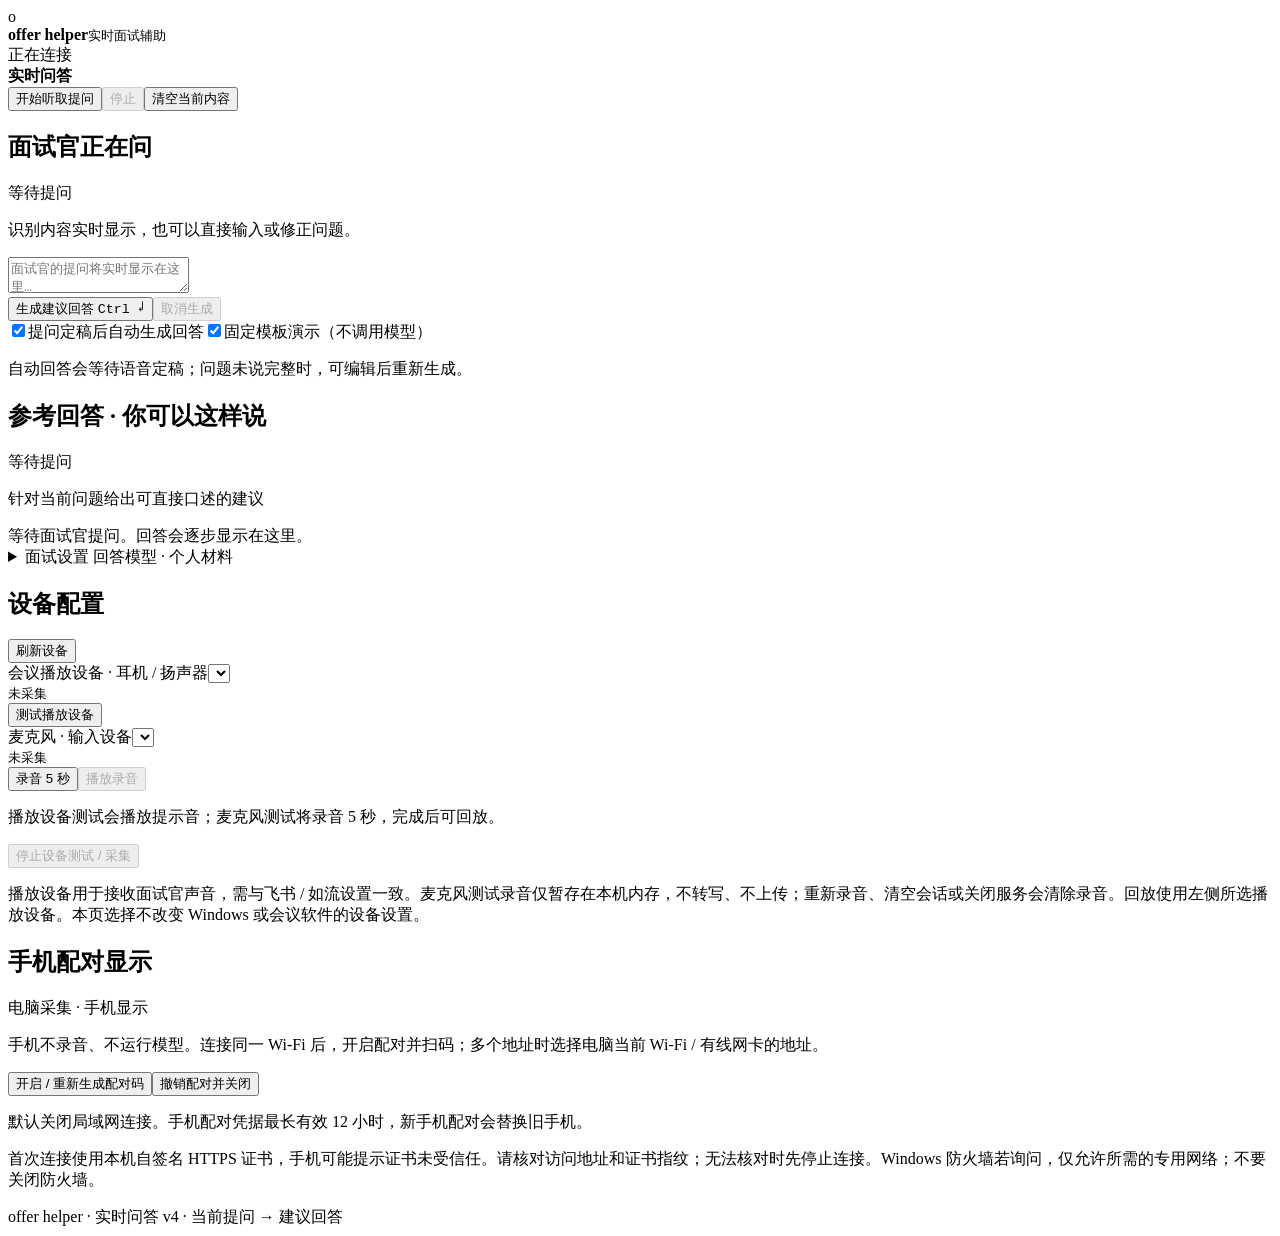
==== web/index.html @ fb1934cd "Initial commit" ====
<!doctype html><html lang="zh-CN"><head><meta charset="utf-8"><meta name="viewport" content="width=device-width,initial-scale=1"><title>offer helper</title><link rel="stylesheet" href="/static/style.css?v=devices-5"></head><body>
<header><div class="brand"><span class="logo">o</span><div><strong>offer helper</strong><small>实时面试辅助</small></div></div><div class="connection-group"><span id="connection" class="badge">正在连接</span></div></header>
<main><div id="notice" role="status" hidden></div>
<section class="live-bar"><div><span class="live-dot"></span><strong>实时问答</strong><span id="services" class="muted"></span></div><div class="toolbar"><button id="start">开始听取提问</button><button id="stop" class="quiet" disabled>停止</button><button id="reset" class="quiet">清空当前内容</button></div></section>
<div class="focus-workspace"><section class="card question-card"><div class="section-heading"><h2>面试官正在问</h2><span id="questionStatus" class="badge subtle">等待提问</span></div><p class="hint">识别内容实时显示，也可以直接输入或修正问题。</p>
<textarea id="question" class="question" aria-label="当前面试问题" placeholder="面试官的提问将实时显示在这里…

也可以输入一个问题，体验回答演示。" maxlength="8000"></textarea>
<div class="toolbar"><button id="generate">生成建议回答 <kbd>Ctrl ↵</kbd></button><button id="cancel" class="quiet" disabled>取消生成</button></div>
<label class="check"><input id="autoAnswer" type="checkbox" checked>提问定稿后自动生成回答</label><label class="check"><input id="demo" type="checkbox" checked>固定模板演示（不调用模型）</label>
<p class="hint">自动回答会等待语音定稿；问题未说完整时，可编辑后重新生成。</p>
</section><section class="card answer-card"><div class="section-heading"><h2>参考回答 · 你可以这样说</h2><span id="answerStatus" class="badge subtle">等待提问</span></div><p id="answerFor" class="answer-for">针对当前问题给出可直接口述的建议</p><div id="answer" class="answer" aria-live="polite">等待面试官提问。回答会逐步显示在这里。</div></section></div>
<details class="settings-drawer"><summary>面试设置 <span>回答模型 · 个人材料</span></summary>
<section class="card model-settings"><div class="section-heading"><h2>回答模型设置</h2><span id="modelCurrent" class="badge subtle">正在读取</span></div>
<p class="hint">语音转文字：Paraformer（在 .env 中配置）。以下设置只决定由哪个模型回答问题；修改后点击保存，下次生成立即生效。</p>
<div class="model-grid"><label>模型名称<input id="modelName" type="text" placeholder="例如 qwen-plus，填写服务商提供的模型 ID" maxlength="200"></label><label>接口基础地址<input id="modelUrl" type="url" placeholder="https://服务地址/v1" maxlength="1000"></label></div>
<label>API Key<input id="modelKey" type="password" autocomplete="off" placeholder="未配置；请在本机输入，不需要发到聊天里"></label>
<p class="hint">接口需兼容 Chat Completions 流式输出。相同地址下密钥留空保留原值；更换地址时旧密钥不会沿用。</p>
<div class="toolbar"><label class="check"><input id="modelRemember" type="checkbox">保存到本机（含密钥，明文文件；不勾选则仅本次运行）</label><label class="check"><input id="modelClearKey" type="checkbox">清除密钥</label><button id="saveModel" class="secondary">保存模型设置</button></div><p id="modelFeedback" role="status" class="hint">未勾选保存到本机时，重启会恢复本机已保存配置或 .env 默认值。固定模板演示不会调用任何模型。</p></section>
<section class="card profile"><div class="section-heading"><h2><span>04</span> 个人材料与岗位</h2><span class="muted">仅保留在当前页面；生成时发送给模型</span></div><textarea id="profile" placeholder="粘贴简历要点、真实项目经历、岗位描述。未提供的经历和数字不会被当作事实补全。" maxlength="24000"></textarea></section></details><section class="card device-panel"><div class="section-heading"><h2>设备配置</h2><button id="refresh" class="quiet">刷新设备</button></div><div class="device-grid"><div><label>会议播放设备 · 耳机 / 扬声器<select id="remoteDevice"></select></label><div class="meter"><i id="remoteMeter"></i></div><small id="remoteStatus">未采集</small><div class="toolbar"><button id="meter" class="secondary">测试播放设备</button></div></div><div><label>麦克风 · 输入设备<select id="selfDevice"></select></label><div class="meter green"><i id="selfMeter"></i></div><small id="selfStatus">未采集</small><div class="toolbar"><button id="micTest" class="secondary">录音 5 秒</button><button id="micReplay" class="secondary" disabled>播放录音</button></div></div></div><p id="testFeedback" class="hint" role="status" aria-live="polite">播放设备测试会播放提示音；麦克风测试将录音 5 秒，完成后可回放。</p><div class="toolbar"><button id="deviceStop" class="quiet" disabled>停止设备测试 / 采集</button></div><p class="hint">播放设备用于接收面试官声音，需与飞书 / 如流设置一致。麦克风测试录音仅暂存在本机内存，不转写、不上传；重新录音、清空会话或关闭服务会清除录音。回放使用左侧所选播放设备。本页选择不改变 Windows 或会议软件的设备设置。</p></section><section class="card device-panel"><div class="section-heading"><h2>手机配对显示</h2><span class="badge">电脑采集 · 手机显示</span></div><p class="hint">手机不录音、不运行模型。连接同一 Wi-Fi 后，开启配对并扫码；多个地址时选择电脑当前 Wi-Fi / 有线网卡的地址。</p><div class="toolbar"><button id="pairEnable">开启 / 重新生成配对码</button><button id="pairDisable" class="quiet">撤销配对并关闭</button></div><p id="pairStatus" role="status">默认关闭局域网连接。手机配对凭据最长有效 12 小时，新手机配对会替换旧手机。</p><div id="pairLinks" class="pair-links"></div><p class="hint">首次连接使用本机自签名 HTTPS 证书，手机可能提示证书未受信任。请核对访问地址和证书指纹；无法核对时先停止连接。Windows 防火墙若询问，仅允许所需的专用网络；不要关闭防火墙。</p><p id="pairFingerprint" class="hint fingerprint"></p></section><footer>offer helper · 实时问答 v4 · 当前提问 → 建议回答</footer></main><script src="/static/app.js?v=devices-5"></script><script src="/static/pairing.js?v=1"></script></body></html>
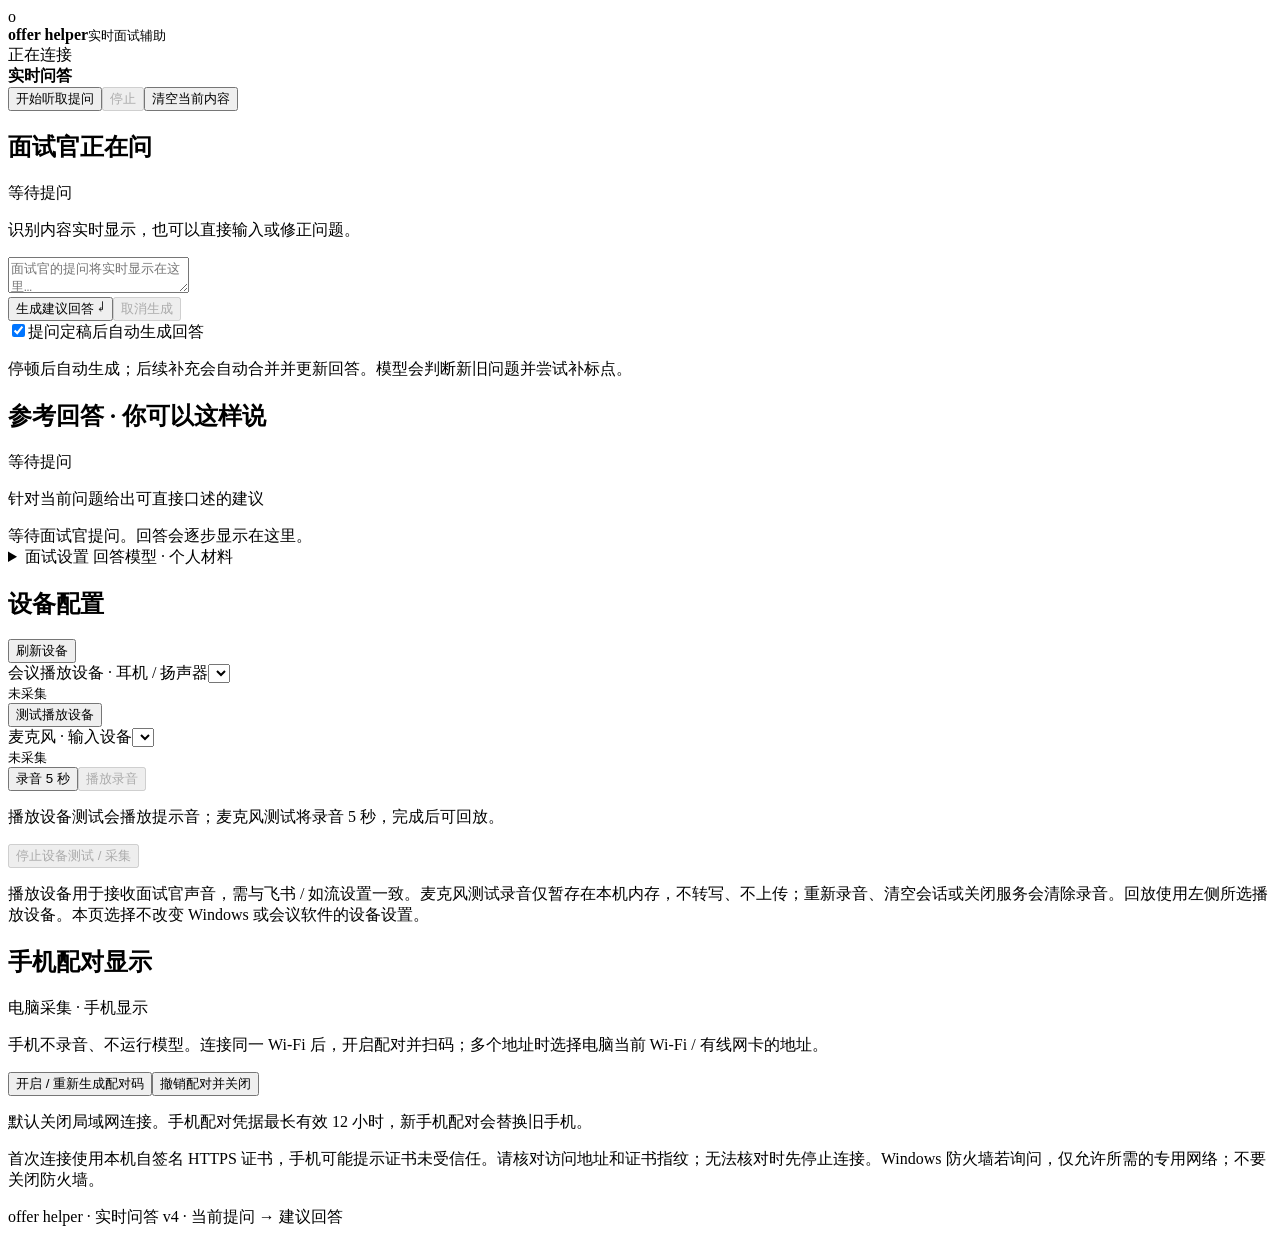
==== commit bde15110: "Improve automatic question segmentation and update documentation" ====
--- a/web/index.html
+++ b/web/index.html
@@ -5,16 +5,16 @@
 <div class="focus-workspace"><section class="card question-card"><div class="section-heading"><h2>面试官正在问</h2><span id="questionStatus" class="badge subtle">等待提问</span></div><p class="hint">识别内容实时显示，也可以直接输入或修正问题。</p>
 <textarea id="question" class="question" aria-label="当前面试问题" placeholder="面试官的提问将实时显示在这里…
 
-也可以输入一个问题，体验回答演示。" maxlength="8000"></textarea>
-<div class="toolbar"><button id="generate">生成建议回答 <kbd>Ctrl ↵</kbd></button><button id="cancel" class="quiet" disabled>取消生成</button></div>
-<label class="check"><input id="autoAnswer" type="checkbox" checked>提问定稿后自动生成回答</label><label class="check"><input id="demo" type="checkbox" checked>固定模板演示（不调用模型）</label>
-<p class="hint">自动回答会等待语音定稿；问题未说完整时，可编辑后重新生成。</p>
+也可以输入一个问题，按回车生成回答。" maxlength="8000"></textarea>
+<div class="toolbar"><button id="generate">生成建议回答 <kbd>↵</kbd></button><button id="cancel" class="quiet" disabled>取消生成</button></div>
+<label class="check"><input id="autoAnswer" type="checkbox" checked>提问定稿后自动生成回答</label>
+<p class="hint">停顿后自动生成；后续补充会自动合并并更新回答。模型会判断新旧问题并尝试补标点。</p>
 </section><section class="card answer-card"><div class="section-heading"><h2>参考回答 · 你可以这样说</h2><span id="answerStatus" class="badge subtle">等待提问</span></div><p id="answerFor" class="answer-for">针对当前问题给出可直接口述的建议</p><div id="answer" class="answer" aria-live="polite">等待面试官提问。回答会逐步显示在这里。</div></section></div>
 <details class="settings-drawer"><summary>面试设置 <span>回答模型 · 个人材料</span></summary>
 <section class="card model-settings"><div class="section-heading"><h2>回答模型设置</h2><span id="modelCurrent" class="badge subtle">正在读取</span></div>
-<p class="hint">语音转文字：Paraformer（在 .env 中配置）。以下设置只决定由哪个模型回答问题；修改后点击保存，下次生成立即生效。</p>
+<p class="hint">语音转文字：默认本地 sherpa-onnx / Zipformer（在 .env 中配置，首次运行 download-asr.bat 下载模型）。以下设置只决定由哪个模型回答问题；修改后点击保存，下次生成立即生效。</p>
 <div class="model-grid"><label>模型名称<input id="modelName" type="text" placeholder="例如 qwen-plus，填写服务商提供的模型 ID" maxlength="200"></label><label>接口基础地址<input id="modelUrl" type="url" placeholder="https://服务地址/v1" maxlength="1000"></label></div>
 <label>API Key<input id="modelKey" type="password" autocomplete="off" placeholder="未配置；请在本机输入，不需要发到聊天里"></label>
 <p class="hint">接口需兼容 Chat Completions 流式输出。相同地址下密钥留空保留原值；更换地址时旧密钥不会沿用。</p>
-<div class="toolbar"><label class="check"><input id="modelRemember" type="checkbox">保存到本机（含密钥，明文文件；不勾选则仅本次运行）</label><label class="check"><input id="modelClearKey" type="checkbox">清除密钥</label><button id="saveModel" class="secondary">保存模型设置</button></div><p id="modelFeedback" role="status" class="hint">未勾选保存到本机时，重启会恢复本机已保存配置或 .env 默认值。固定模板演示不会调用任何模型。</p></section>
-<section class="card profile"><div class="section-heading"><h2><span>04</span> 个人材料与岗位</h2><span class="muted">仅保留在当前页面；生成时发送给模型</span></div><textarea id="profile" placeholder="粘贴简历要点、真实项目经历、岗位描述。未提供的经历和数字不会被当作事实补全。" maxlength="24000"></textarea></section></details><section class="card device-panel"><div class="section-heading"><h2>设备配置</h2><button id="refresh" class="quiet">刷新设备</button></div><div class="device-grid"><div><label>会议播放设备 · 耳机 / 扬声器<select id="remoteDevice"></select></label><div class="meter"><i id="remoteMeter"></i></div><small id="remoteStatus">未采集</small><div class="toolbar"><button id="meter" class="secondary">测试播放设备</button></div></div><div><label>麦克风 · 输入设备<select id="selfDevice"></select></label><div class="meter green"><i id="selfMeter"></i></div><small id="selfStatus">未采集</small><div class="toolbar"><button id="micTest" class="secondary">录音 5 秒</button><button id="micReplay" class="secondary" disabled>播放录音</button></div></div></div><p id="testFeedback" class="hint" role="status" aria-live="polite">播放设备测试会播放提示音；麦克风测试将录音 5 秒，完成后可回放。</p><div class="toolbar"><button id="deviceStop" class="quiet" disabled>停止设备测试 / 采集</button></div><p class="hint">播放设备用于接收面试官声音，需与飞书 / 如流设置一致。麦克风测试录音仅暂存在本机内存，不转写、不上传；重新录音、清空会话或关闭服务会清除录音。回放使用左侧所选播放设备。本页选择不改变 Windows 或会议软件的设备设置。</p></section><section class="card device-panel"><div class="section-heading"><h2>手机配对显示</h2><span class="badge">电脑采集 · 手机显示</span></div><p class="hint">手机不录音、不运行模型。连接同一 Wi-Fi 后，开启配对并扫码；多个地址时选择电脑当前 Wi-Fi / 有线网卡的地址。</p><div class="toolbar"><button id="pairEnable">开启 / 重新生成配对码</button><button id="pairDisable" class="quiet">撤销配对并关闭</button></div><p id="pairStatus" role="status">默认关闭局域网连接。手机配对凭据最长有效 12 小时，新手机配对会替换旧手机。</p><div id="pairLinks" class="pair-links"></div><p class="hint">首次连接使用本机自签名 HTTPS 证书，手机可能提示证书未受信任。请核对访问地址和证书指纹；无法核对时先停止连接。Windows 防火墙若询问，仅允许所需的专用网络；不要关闭防火墙。</p><p id="pairFingerprint" class="hint fingerprint"></p></section><footer>offer helper · 实时问答 v4 · 当前提问 → 建议回答</footer></main><script src="/static/app.js?v=devices-5"></script><script src="/static/pairing.js?v=1"></script></body></html>+<div class="toolbar"><label class="check"><input id="modelRemember" type="checkbox">保存到本机（含密钥，明文文件；不勾选则仅本次运行）</label><label class="check"><input id="modelClearKey" type="checkbox">清除密钥</label><button id="saveModel" class="secondary">保存模型设置</button></div><p id="modelFeedback" role="status" class="hint">未勾选保存到本机时，重启会恢复本机已保存配置或 .env 默认值。</p></section>
+<section class="card profile"><div class="section-heading"><h2><span>04</span> 个人材料与岗位</h2><span class="muted">仅保留在当前页面；生成时发送给模型</span></div><textarea id="profile" placeholder="粘贴简历要点、真实项目经历、岗位描述。未提供的经历和数字不会被当作事实补全。" maxlength="24000"></textarea></section></details><section class="card device-panel"><div class="section-heading"><h2>设备配置</h2><button id="refresh" class="quiet">刷新设备</button></div><div class="device-grid"><div><label>会议播放设备 · 耳机 / 扬声器<select id="remoteDevice"></select></label><div class="meter"><i id="remoteMeter"></i></div><small id="remoteStatus">未采集</small><div class="toolbar"><button id="meter" class="secondary">测试播放设备</button></div></div><div><label>麦克风 · 输入设备<select id="selfDevice"></select></label><div class="meter green"><i id="selfMeter"></i></div><small id="selfStatus">未采集</small><div class="toolbar"><button id="micTest" class="secondary">录音 5 秒</button><button id="micReplay" class="secondary" disabled>播放录音</button></div></div></div><p id="testFeedback" class="hint" role="status" aria-live="polite">播放设备测试会播放提示音；麦克风测试将录音 5 秒，完成后可回放。</p><div class="toolbar"><button id="deviceStop" class="quiet" disabled>停止设备测试 / 采集</button></div><p class="hint">播放设备用于接收面试官声音，需与飞书 / 如流设置一致。麦克风测试录音仅暂存在本机内存，不转写、不上传；重新录音、清空会话或关闭服务会清除录音。回放使用左侧所选播放设备。本页选择不改变 Windows 或会议软件的设备设置。</p></section><section class="card device-panel"><div class="section-heading"><h2>手机配对显示</h2><span class="badge">电脑采集 · 手机显示</span></div><p class="hint">手机不录音、不运行模型。连接同一 Wi-Fi 后，开启配对并扫码；多个地址时选择电脑当前 Wi-Fi / 有线网卡的地址。</p><div class="toolbar"><button id="pairEnable">开启 / 重新生成配对码</button><button id="pairDisable" class="quiet">撤销配对并关闭</button></div><p id="pairStatus" role="status">默认关闭局域网连接。手机配对凭据最长有效 12 小时，新手机配对会替换旧手机。</p><div id="pairLinks" class="pair-links"></div><p class="hint">首次连接使用本机自签名 HTTPS 证书，手机可能提示证书未受信任。请核对访问地址和证书指纹；无法核对时先停止连接。Windows 防火墙若询问，仅允许所需的专用网络；不要关闭防火墙。</p><p id="pairFingerprint" class="hint fingerprint"></p></section><footer>offer helper · 实时问答 v4 · 当前提问 → 建议回答</footer></main><script src="/static/app.js?v=enter-model-1"></script><script src="/static/pairing.js?v=1"></script></body></html>
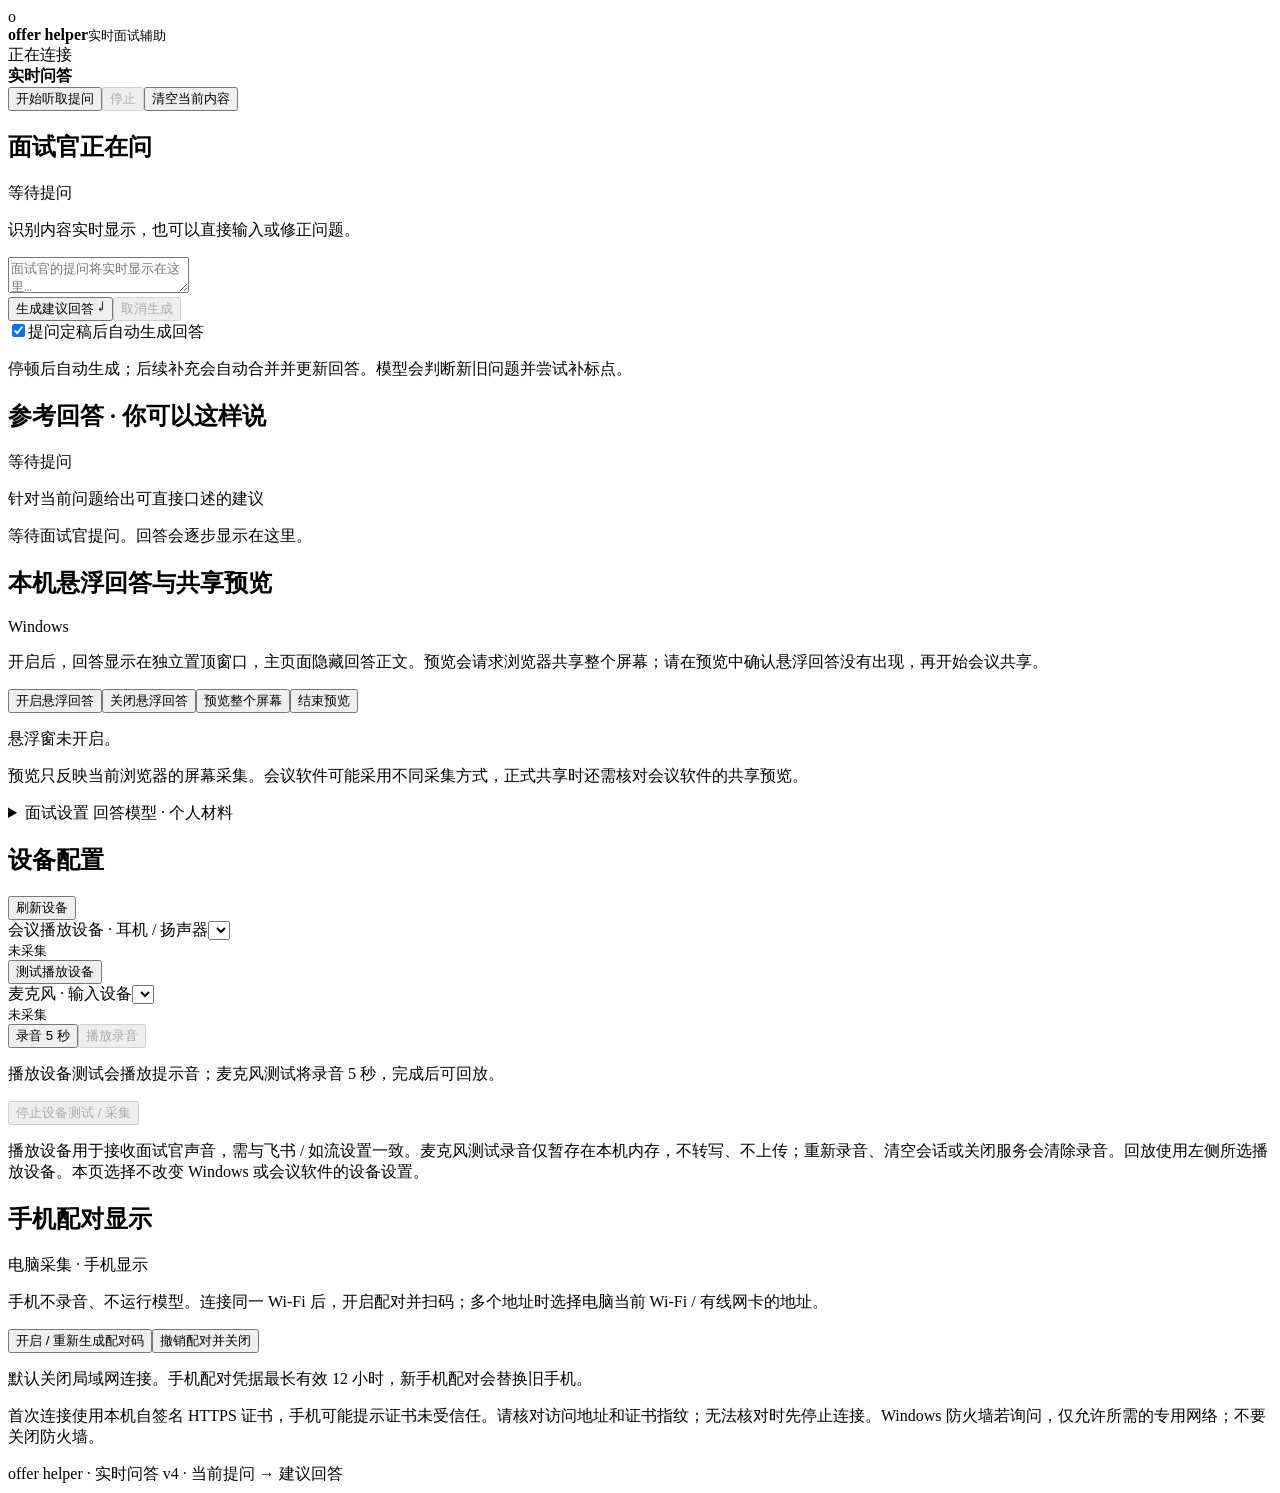
==== commit a9cf6ad3: "Add capture-excluded answer overlay with adaptive layout and preview" ====
--- a/web/index.html
+++ b/web/index.html
@@ -10,11 +10,11 @@
 <label class="check"><input id="autoAnswer" type="checkbox" checked>提问定稿后自动生成回答</label>
 <p class="hint">停顿后自动生成；后续补充会自动合并并更新回答。模型会判断新旧问题并尝试补标点。</p>
 </section><section class="card answer-card"><div class="section-heading"><h2>参考回答 · 你可以这样说</h2><span id="answerStatus" class="badge subtle">等待提问</span></div><p id="answerFor" class="answer-for">针对当前问题给出可直接口述的建议</p><div id="answer" class="answer" aria-live="polite">等待面试官提问。回答会逐步显示在这里。</div></section></div>
-<details class="settings-drawer"><summary>面试设置 <span>回答模型 · 个人材料</span></summary>
+<section class="card device-panel"><div class="section-heading"><h2>本机悬浮回答与共享预览</h2><span class="badge">Windows</span></div><p class="hint">开启后，回答显示在独立置顶窗口，主页面隐藏回答正文。预览会请求浏览器共享整个屏幕；请在预览中确认悬浮回答没有出现，再开始会议共享。</p><div class="toolbar"><button id="overlayStart">开启悬浮回答</button><button id="overlayStop" class="quiet">关闭悬浮回答</button><button id="previewStart" class="secondary">预览整个屏幕</button><button id="previewStop" class="quiet">结束预览</button></div><p id="overlayStatus" role="status" class="hint">悬浮窗未开启。</p><video id="sharePreview" autoplay muted playsinline hidden></video><p class="hint">预览只反映当前浏览器的屏幕采集。会议软件可能采用不同采集方式，正式共享时还需核对会议软件的共享预览。</p></section><details class="settings-drawer"><summary>面试设置 <span>回答模型 · 个人材料</span></summary>
 <section class="card model-settings"><div class="section-heading"><h2>回答模型设置</h2><span id="modelCurrent" class="badge subtle">正在读取</span></div>
 <p class="hint">语音转文字：默认本地 sherpa-onnx / Zipformer（在 .env 中配置，首次运行 download-asr.bat 下载模型）。以下设置只决定由哪个模型回答问题；修改后点击保存，下次生成立即生效。</p>
 <div class="model-grid"><label>模型名称<input id="modelName" type="text" placeholder="例如 qwen-plus，填写服务商提供的模型 ID" maxlength="200"></label><label>接口基础地址<input id="modelUrl" type="url" placeholder="https://服务地址/v1" maxlength="1000"></label></div>
 <label>API Key<input id="modelKey" type="password" autocomplete="off" placeholder="未配置；请在本机输入，不需要发到聊天里"></label>
 <p class="hint">接口需兼容 Chat Completions 流式输出。相同地址下密钥留空保留原值；更换地址时旧密钥不会沿用。</p>
-<div class="toolbar"><label class="check"><input id="modelRemember" type="checkbox">保存到本机（含密钥，明文文件；不勾选则仅本次运行）</label><label class="check"><input id="modelClearKey" type="checkbox">清除密钥</label><button id="saveModel" class="secondary">保存模型设置</button></div><p id="modelFeedback" role="status" class="hint">未勾选保存到本机时，重启会恢复本机已保存配置或 .env 默认值。</p></section>
-<section class="card profile"><div class="section-heading"><h2><span>04</span> 个人材料与岗位</h2><span class="muted">仅保留在当前页面；生成时发送给模型</span></div><textarea id="profile" placeholder="粘贴简历要点、真实项目经历、岗位描述。未提供的经历和数字不会被当作事实补全。" maxlength="24000"></textarea></section></details><section class="card device-panel"><div class="section-heading"><h2>设备配置</h2><button id="refresh" class="quiet">刷新设备</button></div><div class="device-grid"><div><label>会议播放设备 · 耳机 / 扬声器<select id="remoteDevice"></select></label><div class="meter"><i id="remoteMeter"></i></div><small id="remoteStatus">未采集</small><div class="toolbar"><button id="meter" class="secondary">测试播放设备</button></div></div><div><label>麦克风 · 输入设备<select id="selfDevice"></select></label><div class="meter green"><i id="selfMeter"></i></div><small id="selfStatus">未采集</small><div class="toolbar"><button id="micTest" class="secondary">录音 5 秒</button><button id="micReplay" class="secondary" disabled>播放录音</button></div></div></div><p id="testFeedback" class="hint" role="status" aria-live="polite">播放设备测试会播放提示音；麦克风测试将录音 5 秒，完成后可回放。</p><div class="toolbar"><button id="deviceStop" class="quiet" disabled>停止设备测试 / 采集</button></div><p class="hint">播放设备用于接收面试官声音，需与飞书 / 如流设置一致。麦克风测试录音仅暂存在本机内存，不转写、不上传；重新录音、清空会话或关闭服务会清除录音。回放使用左侧所选播放设备。本页选择不改变 Windows 或会议软件的设备设置。</p></section><section class="card device-panel"><div class="section-heading"><h2>手机配对显示</h2><span class="badge">电脑采集 · 手机显示</span></div><p class="hint">手机不录音、不运行模型。连接同一 Wi-Fi 后，开启配对并扫码；多个地址时选择电脑当前 Wi-Fi / 有线网卡的地址。</p><div class="toolbar"><button id="pairEnable">开启 / 重新生成配对码</button><button id="pairDisable" class="quiet">撤销配对并关闭</button></div><p id="pairStatus" role="status">默认关闭局域网连接。手机配对凭据最长有效 12 小时，新手机配对会替换旧手机。</p><div id="pairLinks" class="pair-links"></div><p class="hint">首次连接使用本机自签名 HTTPS 证书，手机可能提示证书未受信任。请核对访问地址和证书指纹；无法核对时先停止连接。Windows 防火墙若询问，仅允许所需的专用网络；不要关闭防火墙。</p><p id="pairFingerprint" class="hint fingerprint"></p></section><footer>offer helper · 实时问答 v4 · 当前提问 → 建议回答</footer></main><script src="/static/app.js?v=enter-model-1"></script><script src="/static/pairing.js?v=1"></script></body></html>
+<div class="model-options"><div><div class="toolbar"><label class="check"><input id="modelRemember" type="checkbox">保存到本机（含密钥，明文文件；不勾选则仅本次运行）</label><label class="check"><input id="modelClearKey" type="checkbox">清除密钥</label><button id="saveModel" class="secondary">保存模型设置</button></div><p id="modelFeedback" role="status" class="hint">未勾选保存到本机时，重启会恢复本机已保存配置或 .env 默认值。</p><section class="resume-option"><strong>面试前预读简历</strong><p class="hint">附件与下方个人材料一起预读一次，建立研究方向和项目背景。</p><input id="resumeFile" type="file" accept=".pdf,.docx,.txt,.md" aria-label="上传简历附件"><p class="hint">支持文字版 PDF、DOCX、UTF-8 TXT/MD；单文件最多 5 MB。</p><div class="toolbar"><button id="prepareBackground" class="secondary">建立面试上下文</button><button id="clearBackground" class="quiet">清除背景材料</button></div><p id="backgroundStatus" role="status" class="hint">尚未建立面试上下文。</p><details><summary>查看模型预读结果（请核对事实）</summary><pre id="backgroundPreview"></pre></details><p class="hint">原附件不会在每次回答时重复上传；后续仅传精简背景。后台重启后需重新建立。</p></section></div><aside class="chatgpt-option"><strong>ChatGPT 计划 · 备用选项</strong><p id="chatgptStatus" class="hint" role="status">未连接，当前使用原模型配置。</p><div class="toolbar"><button id="chatgptLogin" class="secondary">Continue with ChatGPT</button><button id="chatgptRefresh" class="quiet">刷新账号模型</button></div><label>账号可用模型<select id="chatgptModel" aria-label="ChatGPT 账号可用模型"></select></label><label class="check"><input id="chatgptEnabled" type="checkbox">本次运行使用 ChatGPT 计划回答</label><div class="toolbar"><button id="chatgptLogout" class="quiet">退出登录</button><a href="https://chatgpt.com/#settings/Usage" target="_blank" rel="noopener noreferrer">管理用量</a></div><p class="hint">登录不自动切换。授权仅在本次后台运行中保留；启用后问题及个人材料会发送给 OpenAI，并消耗计划额度。</p></aside></div></section>
+<section class="card profile"><div class="section-heading"><h2><span>04</span> 个人材料与岗位</h2><span class="muted">填写后点击上方“建立面试上下文”；修改后需重新建立</span></div><textarea id="profile" placeholder="粘贴简历要点、真实项目经历、岗位描述。未提供的经历和数字不会被当作事实补全。" maxlength="24000"></textarea></section></details><section class="card device-panel"><div class="section-heading"><h2>设备配置</h2><button id="refresh" class="quiet">刷新设备</button></div><div class="device-grid"><div><label>会议播放设备 · 耳机 / 扬声器<select id="remoteDevice"></select></label><div class="meter"><i id="remoteMeter"></i></div><small id="remoteStatus">未采集</small><div class="toolbar"><button id="meter" class="secondary">测试播放设备</button></div></div><div><label>麦克风 · 输入设备<select id="selfDevice"></select></label><div class="meter green"><i id="selfMeter"></i></div><small id="selfStatus">未采集</small><div class="toolbar"><button id="micTest" class="secondary">录音 5 秒</button><button id="micReplay" class="secondary" disabled>播放录音</button></div></div></div><p id="testFeedback" class="hint" role="status" aria-live="polite">播放设备测试会播放提示音；麦克风测试将录音 5 秒，完成后可回放。</p><div class="toolbar"><button id="deviceStop" class="quiet" disabled>停止设备测试 / 采集</button></div><p class="hint">播放设备用于接收面试官声音，需与飞书 / 如流设置一致。麦克风测试录音仅暂存在本机内存，不转写、不上传；重新录音、清空会话或关闭服务会清除录音。回放使用左侧所选播放设备。本页选择不改变 Windows 或会议软件的设备设置。</p></section><section class="card device-panel"><div class="section-heading"><h2>手机配对显示</h2><span class="badge">电脑采集 · 手机显示</span></div><p class="hint">手机不录音、不运行模型。连接同一 Wi-Fi 后，开启配对并扫码；多个地址时选择电脑当前 Wi-Fi / 有线网卡的地址。</p><div class="toolbar"><button id="pairEnable">开启 / 重新生成配对码</button><button id="pairDisable" class="quiet">撤销配对并关闭</button></div><p id="pairStatus" role="status">默认关闭局域网连接。手机配对凭据最长有效 12 小时，新手机配对会替换旧手机。</p><div id="pairLinks" class="pair-links"></div><p class="hint">首次连接使用本机自签名 HTTPS 证书，手机可能提示证书未受信任。请核对访问地址和证书指纹；无法核对时先停止连接。Windows 防火墙若询问，仅允许所需的专用网络；不要关闭防火墙。</p><p id="pairFingerprint" class="hint fingerprint"></p></section><footer>offer helper · 实时问答 v4 · 当前提问 → 建议回答</footer></main><script src="/static/app.js?v=enter-model-1"></script><script src="/static/pairing.js?v=1"></script><script src="/static/chatgpt.js?v=1"></script><script src="/static/background.js?v=1"></script><script src="/static/overlay.js?v=1"></script></body></html>
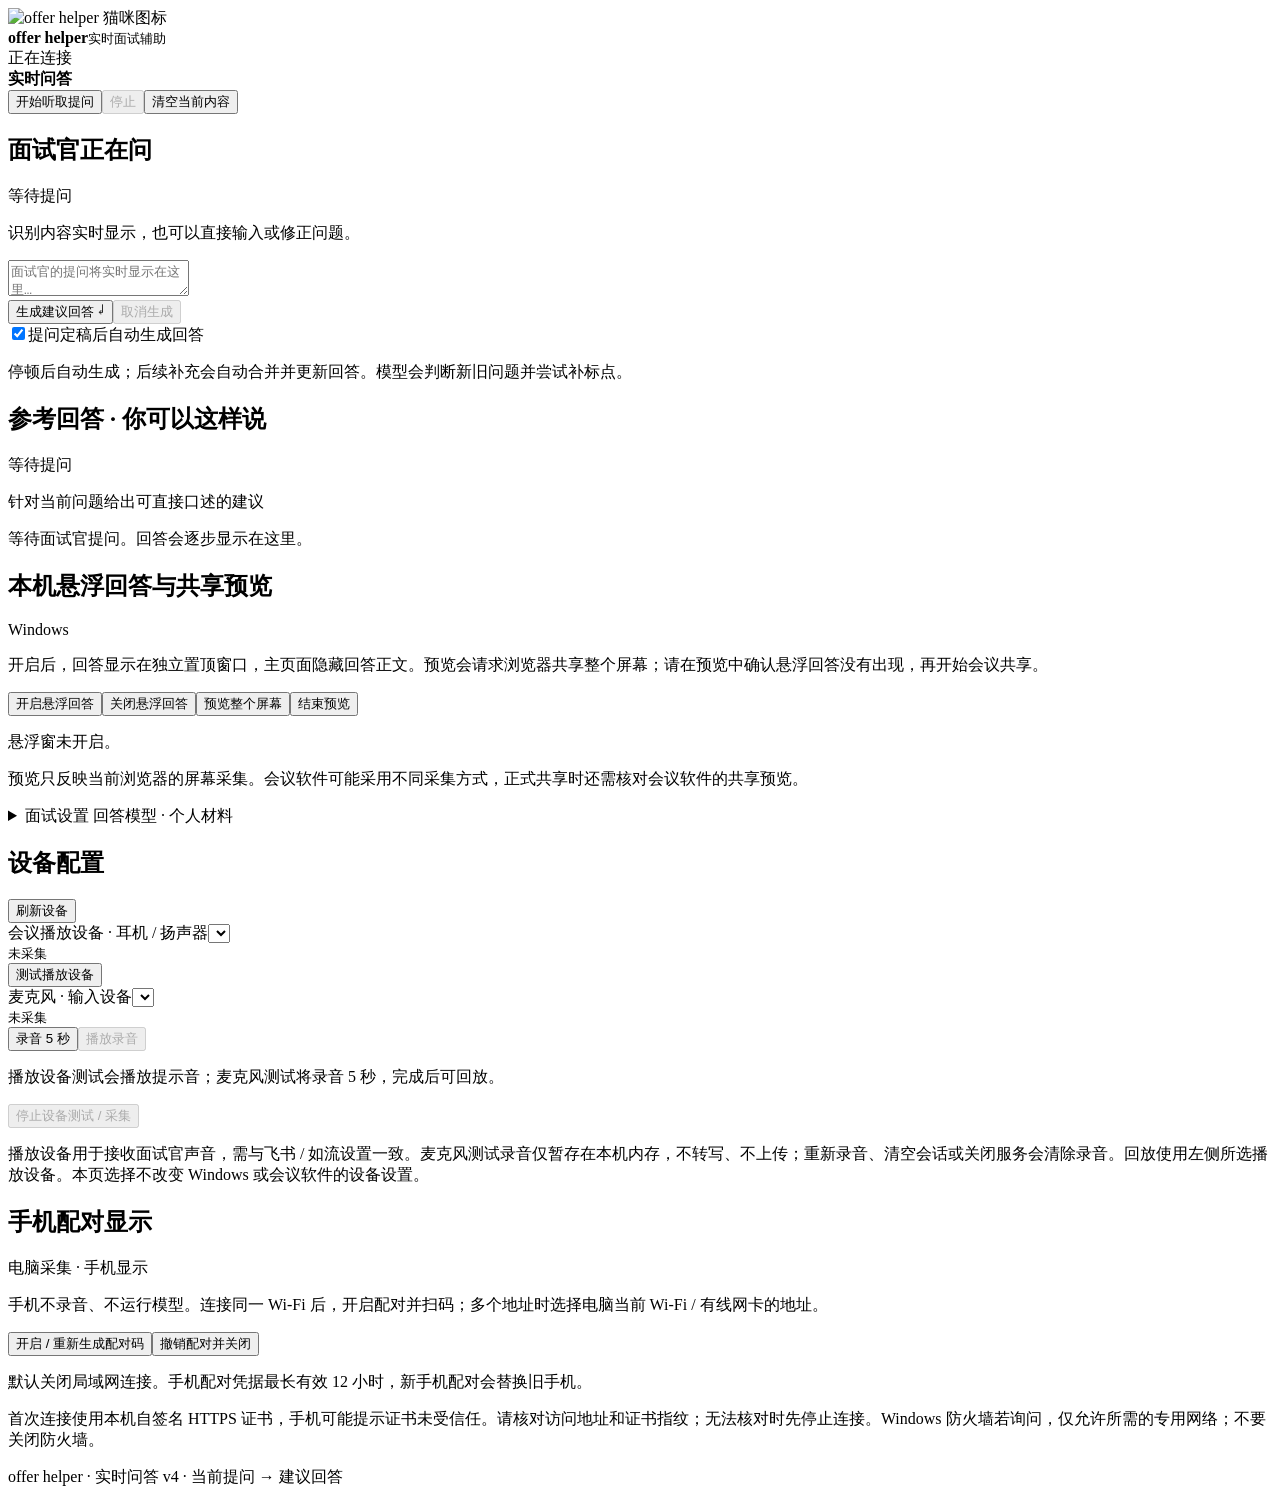
==== commit 6c643e46: "Release Windows desktop app v0.3.0 with installer and cat branding" ====
--- a/web/index.html
+++ b/web/index.html
@@ -1,5 +1,5 @@
-<!doctype html><html lang="zh-CN"><head><meta charset="utf-8"><meta name="viewport" content="width=device-width,initial-scale=1"><title>offer helper</title><link rel="stylesheet" href="/static/style.css?v=devices-5"></head><body>
-<header><div class="brand"><span class="logo">o</span><div><strong>offer helper</strong><small>实时面试辅助</small></div></div><div class="connection-group"><span id="connection" class="badge">正在连接</span></div></header>
+<!doctype html><html lang="zh-CN"><head><meta charset="utf-8"><meta name="viewport" content="width=device-width,initial-scale=1"><title>offer helper</title><link rel="icon" href="/static/assets/app.ico"><link rel="stylesheet" href="/static/style.css?v=devices-5"></head><body>
+<header><div class="brand"><img class="logo" src="/static/assets/app.jpg" alt="offer helper 猫咪图标"><div><strong>offer helper</strong><small>实时面试辅助</small></div></div><div class="connection-group"><span id="connection" class="badge">正在连接</span></div></header>
 <main><div id="notice" role="status" hidden></div>
 <section class="live-bar"><div><span class="live-dot"></span><strong>实时问答</strong><span id="services" class="muted"></span></div><div class="toolbar"><button id="start">开始听取提问</button><button id="stop" class="quiet" disabled>停止</button><button id="reset" class="quiet">清空当前内容</button></div></section>
 <div class="focus-workspace"><section class="card question-card"><div class="section-heading"><h2>面试官正在问</h2><span id="questionStatus" class="badge subtle">等待提问</span></div><p class="hint">识别内容实时显示，也可以直接输入或修正问题。</p>
